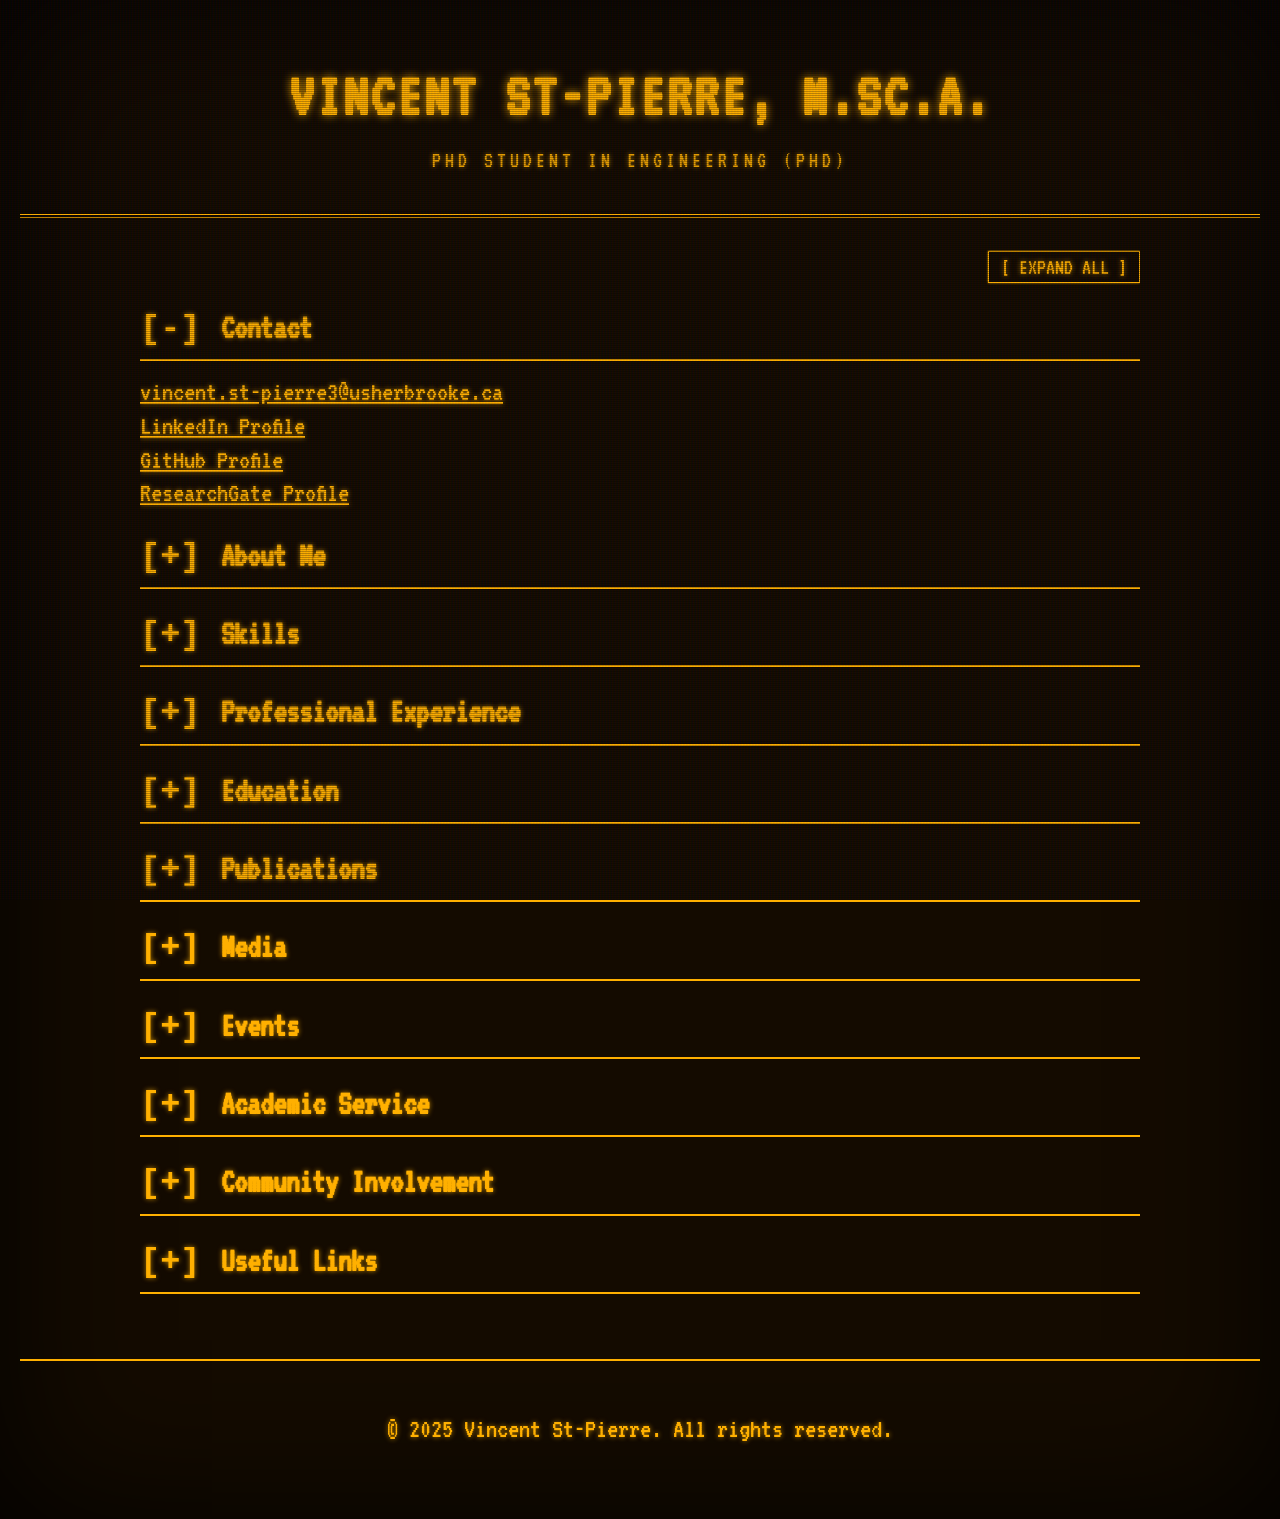
==== index.html @ 335dd304 "feat: add FlowTracer submodule and link to index page" ====
<!DOCTYPE html>
<html lang="en">

<head>
    <meta charset="UTF-8">
    <meta name="viewport" content="width=device-width, initial-scale=1.0">
    <title>Vincent St-Pierre - Professional Profile</title>
    <link rel="preconnect" href="https://fonts.googleapis.com">
    <link rel="preconnect" href="https://fonts.gstatic.com" crossorigin>
    <link href="https://fonts.googleapis.com/css2?family=VT323&display=swap" rel="stylesheet">
    <style>
        :root {
            --terminal-color: #ffb000;
            /* Retro Amber */
            --terminal-color-rgb: 255, 176, 0;
            /* RGB representation for opacity overlays */
            --terminal-glow: 0 0 5px rgba(255, 176, 0, 0.7);
            --bg-color: #140b00;
            /* Warm dark charcoal/brown background */
            --alert-color: #ff3333;
            /* High contrast red for errors/warnings */
            --alert-color-rgb: 255, 51, 51;
            --highlight-color: #d8b140;
            /* Warm Darker Gold */
            --highlight-glow: 0 0 5px rgba(216, 177, 64, 0.4);
        }

        body {
            font-family: 'VT323', monospace;
            line-height: 1.2;
            margin: 0;
            padding: 0;
            background-color: var(--bg-color);
            color: var(--terminal-color);
            font-size: clamp(16px, 2.2vw, 28px);
            text-shadow: var(--terminal-glow);
        }

        ::selection {
            background: var(--terminal-color);
            color: #000;
            text-shadow: none;
        }

        ::-moz-selection {
            background: var(--terminal-color);
            color: #000;
            text-shadow: none;
        }

        .crt {
            background-color: var(--bg-color);
            box-shadow: inset 0 0 150px rgba(0, 0, 0, 0.9);
            position: relative;
            min-height: 100vh;
            display: flex;
            flex-direction: column;
            box-sizing: border-box;
            padding: 20px;
        }

        .crt::before {
            content: " ";
            display: block;
            position: fixed;
            top: 0;
            left: 0;
            bottom: 0;
            right: 0;
            background: linear-gradient(rgba(18, 16, 16, 0) 50%, rgba(0, 0, 0, 0.25) 50%), linear-gradient(90deg, rgba(255, 0, 0, 0.06), rgba(0, 255, 0, 0.02), rgba(0, 0, 255, 0.06));
            z-index: 20;
            background-size: 100% 2px, 3px 100%;
            pointer-events: none;
        }

        .crt::after {
            content: " ";
            display: block;
            position: fixed;
            top: 0;
            left: 0;
            bottom: 0;
            right: 0;
            background: rgba(255, 176, 0, 0.02);
            opacity: 0;
            z-index: 20;
            pointer-events: none;
            animation: flicker 0.15s infinite;
        }

        @keyframes flicker {
            0% {
                opacity: 0.015;
            }

            50% {
                opacity: 0.045;
            }

            100% {
                opacity: 0.025;
            }
        }

        header {
            border-bottom: 4px double var(--terminal-color);
            padding: 2.5rem 0;
            text-align: center;
            text-transform: uppercase;
            letter-spacing: 2px;
            margin-bottom: 2rem;
        }

        header p {
            color: var(--terminal-color);
            font-size: 0.8em;
            margin: 0.8rem 0 0 0;
            letter-spacing: 4px;
            opacity: 0.9;
        }

        h1 {
            color: var(--terminal-color);
            font-size: 2.2em;
            margin: 0;
            text-shadow: 0 0 10px rgba(255, 176, 0, 0.9);
        }

        .container {
            width: 90%;
            max-width: 1000px;
            margin: auto;
            overflow: hidden;
            flex: 1;
        }

        h2 {
            color: var(--terminal-color);
            font-size: 1.2em;
            margin-top: 1.5rem;
            margin-bottom: 0.5rem;
        }

        h3 {
            color: var(--terminal-color);
            font-size: 1em;
            margin-top: 1rem;
            margin-bottom: 0.25rem;
        }

        .ylink,
        .blklink {
            color: var(--terminal-color);
            text-decoration: underline;
        }

        .ylink:hover,
        .blklink:hover {
            background-color: var(--terminal-color);
            color: #000;
            text-shadow: none;
            text-decoration: none;
        }

        details.section {
            margin: 25px 0;
        }

        details.section summary {
            list-style: none;
            cursor: pointer;
            outline: none;
        }

        details.section summary::-webkit-details-marker {
            display: none;
        }

        details.section summary h2 {
            display: inline-block;
            width: 100%;
            border-bottom: 2px solid var(--terminal-color);
            padding-bottom: 10px;
            margin: 0;
            user-select: none;
        }

        details.section summary h2:hover {
            background-color: rgba(255, 176, 0, 0.08);
        }

        details.section summary h2::before {
            content: "[+] ";
            font-family: monospace;
        }

        details[open].section summary h2::before {
            content: "[-] ";
        }

        .section h3 {
            color: var(--highlight-color);
            text-shadow: var(--highlight-glow);
            border-bottom: 1px solid var(--highlight-color);
            width: fit-content;
            padding-bottom: 5px;
        }

        .section p,
        .section ul {
            margin: 15px 0;
        }

        .btn-container {
            text-align: right;
            margin-bottom: 20px;
        }

        .retro-btn {
            background: transparent;
            border: 1px solid var(--terminal-color);
            color: var(--terminal-color);
            font-family: 'VT323', monospace;
            font-size: 0.8em;
            padding: 4px 12px;
            cursor: pointer;
            text-shadow: var(--terminal-glow);
            box-shadow: 0 0 2px var(--terminal-color);
            transition: all 0.2s;
        }

        .retro-btn:hover {
            background-color: var(--terminal-color);
            color: #000;
            text-shadow: none;
            box-shadow: 0 0 8px var(--terminal-color);
        }

        .retro-btn:active {
            transform: scale(0.95);
        }

        footer {
            border-top: 2px solid var(--terminal-color);
            color: var(--terminal-color);
            text-align: center;
            padding: 1.5rem 0;
            margin-top: 40px;
        }

        strong {
            color: var(--highlight-color);
            text-shadow: var(--highlight-glow);
            font-weight: 700;
        }

        em {
            color: var(--highlight-color);
            text-shadow: var(--highlight-glow);
            font-style: italic;
        }

        #boot-screen {
            position: fixed;
            top: 0;
            left: 0;
            width: 100vw;
            height: 100vh;
            background-color: var(--bg-color);
            z-index: 15;
            display: flex;
            justify-content: flex-start;
            align-items: flex-start;
            box-sizing: border-box;
            padding: 40px;
            font-family: 'VT323', monospace;
            color: var(--terminal-color);
            text-shadow: var(--terminal-glow);
            animation: hideBoot 0.4s forwards;
            animation-delay: 2.8s;
        }

        .boot-content {
            display: flex;
            flex-direction: column;
            gap: 10px;
            font-size: clamp(18px, 2.5vw, 30px);
            text-transform: uppercase;
        }

        .boot-line {
            opacity: 0;
            white-space: pre-wrap;
        }

        .boot-line:nth-child(1) {
            animation: showLine 0s forwards;
            animation-delay: 0.1s;
        }

        .boot-line:nth-child(2) {
            animation: showLine 0s forwards;
            animation-delay: 0.3s;
        }

        .boot-line:nth-child(3) {
            animation: showLine 0s forwards;
            animation-delay: 0.5s;
        }

        .boot-line:nth-child(4) {
            animation: showLine 0s forwards;
            animation-delay: 0.7s;
        }

        .boot-line:nth-child(5) {
            animation: showLine 0s forwards;
            animation-delay: 0.8s;
        }

        .boot-line:nth-child(6) {
            animation: showLine 0s forwards;
            animation-delay: 2.1s;
        }

        .progress-bar-wrapper {
            display: flex;
            align-items: center;
            gap: 10px;
        }

        .progress-container {
            width: 200px;
            height: 1.2em;
            border: 1px solid var(--terminal-color);
            padding: 2px;
            display: flex;
            align-items: center;
            box-sizing: border-box;
        }

        .progress-bar {
            display: block;
            height: 100%;
            background-color: var(--terminal-color);
            width: 0;
            animation: loadBar 1.2s steps(10) forwards;
            animation-delay: 0.8s;
        }

        .blink-line::after {
            content: "█";
            animation: cursor-blink 0.8s infinite;
            margin-left: 5px;
        }

        @keyframes showLine {
            to {
                opacity: 1;
            }
        }

        @keyframes loadBar {
            to {
                width: 100%;
            }
        }

        @keyframes hideBoot {
            to {
                opacity: 0;
                visibility: hidden;
            }
        }

        @keyframes cursor-blink {

            0%,
            49% {
                opacity: 1;
            }

            50%,
            100% {
                opacity: 0;
            }
        }
    </style>
</head>

<body>
    <div class="crt">
        <div id="boot-screen">
            <div class="boot-content">
                <div class="boot-line">INITIALIZING TERMINAL CONNECTION...</div>
                <div class="boot-line">SYSTEM STATUS: OK</div>
                <div class="boot-line">----------------------------------------</div>
                <div class="boot-line">RETRIEVING PROFILE DATA...</div>
                <div class="boot-line progress-bar-wrapper">
                    <div class="progress-container">
                        <span class="progress-bar"></span>
                    </div>
                </div>
                <div class="boot-line blink-line">RUNNING VSP_PROFILE.EXE</div>
            </div>
        </div>
        <header>
            <h1>Vincent St-Pierre, M.Sc.A.</h1>
            <p>PhD Student in Engineering (PhD)</p>
        </header>

        <div class="container">
            <div class="btn-container">
                <button id="toggle-all-btn" class="retro-btn">[ EXPAND ALL ]</button>
            </div>

            <details class="section" open>
                <summary>
                    <h2>Contact</h2>
                </summary>
                <p>
                    <a class="ylink"
                        href="mailto:vincent.st-pierre3@usherbrooke.ca">vincent.st-pierre3@usherbrooke.ca</a><br>
                    <a class="ylink" href="https://www.linkedin.com/in/vincent-s-752324a8/">LinkedIn Profile</a><br>
                    <a class="ylink" href="https://github.com/Windcent">GitHub Profile</a><br>
                    <a class="ylink"
                        href="https://www.researchgate.net/profile/Vincent-St-Pierre-2?ev=hdr_xprf">ResearchGate
                        Profile</a>
                </p>
            </details>

            <details class="section">
                <summary>
                    <h2>About Me</h2>
                </summary>
                <p>
                    I am a <strong>PhD student in electrical engineering</strong> at the <strong>Université de
                        Sherbrooke
                    </strong>, specializing in <strong>system modeling</strong> and <strong>optimization</strong>. My
                    research focuses on <strong>electrical marine propulsion system </strong>integration in the context
                    of
                    lobster fishing boats. I am passionate about applying technology to solve real-world challenges and
                    my
                    interests span across <strong>sciences</strong>, <strong>technologies</strong>, and
                    <strong>fabrication</strong>.
                </p>
            </details>

            <details class="section">
                <summary>
                    <h2>Skills</h2>
                </summary>
                <ul>
                    <li><strong>Programming Languages:</strong> Python, C, LabVIEW</li>
                    <li><strong>Tools:</strong> Latex, Matlab, Simulink, EMTP, Onshape, Qelectrotech, VScode, GIT</li>
                    <li><strong>Environments:</strong> Windows, Linux (Ubuntu/Debian)</li>
                    <li><strong>Languages:</strong> English, French</li>
                    <li><strong>Certifications:</strong> Advanced Amateur Radio License (VE2NYA - VA2NYA - VA2UQR),
                        Small
                        Unmanned Aircraft System Pilot Certificate (SATP)</li>
                </ul>
            </details>

            <details class="section">
                <summary>
                    <h2>Professional Experience</h2>
                </summary>
                <p>
                    <strong>Research Assistant (<a class="ylink" href="https://www.uqar.ca/">UQAR</a>)</strong><br>
                    <em>2022 - 2025</em><br>
                    - Developed <strong>power electronics simulation models</strong> using EMTP and MatLab.<br>
                    - Designed <strong>modular architectures</strong> for Industry 4.0 control systems.<br>
                    - Created detailed <strong>electrical plans</strong> and assembled electrical setups.<br>
                    - Prepared <strong>technical reports</strong>.
                </p>
                <p>
                    <strong>Teaching Assistant (<a class="ylink" href="https://www.uqar.ca/">UQAR</a>)</strong><br>
                    <em>2023 - Present</em><br>
                    - Guided students in <strong>design projects</strong>.<br>
                    - Assisted in <strong>mechanical/electrical design</strong> and <strong>programming</strong>.<br>
                    - Supervised exams.
                </p>
                <p>
                    <strong>System Developer (<a class="ylink" href="https://opdaq.com/en/home/">OpDAQ
                            Systems</a>)</strong><br>
                    <em>2021 - 2023</em><br>
                    - Developed <strong>LabVIEW modules</strong> for the OpHMI interface.
                </p>
            </details>

            <details class="section">
                <summary>
                    <h2>Education</h2>
                </summary>
                <p>
                    <strong><a class="blklink"
                            href="https://www.usherbrooke.ca/admission/programme/710/doctorat-en-genie-electrique/">Doctorate
                            in
                            Electrical Engineering (IN PROGRESS)</a></strong><br>
                    Université de Sherbrooke, <em>2026 - PRESENT</em><br>
                    <em>Research Project:</em> Electrical propulsion system modelisation and optimization in the context
                    of
                    lobster fishing boats.
                </p>
                <p>
                    <strong><a class="blklink"
                            href="https://www.uqar.ca/programmes-domaines-detudes/maitrise-en-ingenierie/">Master's in
                            Engineering (M.Sc.A.)</a></strong><br>
                    Université du Québec à Rimouski, <em>2023-2025</em><br>
                    <em>Research Project:</em> Real-time fuel consumption estimation model for ships (collaboration with
                    OpDAQ Systems).
                </p>
                <p>
                    <strong><a class="blklink"
                            href="https://www.uqar.ca/programmes-domaines-detudes/baccalaureat-en-genie-electrique-base-dec-techniques-ou-lequivalent/">Bachelor's
                            in Electrical Engineering</a></strong><br>
                    Université du Québec à Rimouski, <em>2019-2023</em>
                </p>
                <p>
                    <strong>Technology in Electronics: Telecommunications and Networks</strong><br>
                    CÉGEP de Rimouski, <em>2016-2019</em>
                </p>
            </details>

            <details class="section">
                <summary>
                    <h2>Publications</h2>
                </summary>
                <p>
                    V. St-Pierre, M. Berger, T. Pineau, and C. Massicotte, <strong>"Toward energy-efficient navigation:
                        A
                        data-driven approach for flowmeterless estimation of ship's engine fuel consumption in
                        real-time,"</strong> in OCEANS 2024 - Halifax, 2024, pp. 1-5, doi:
                    10.1109/OCEAN555160.2024.10754.095.
                </p>
                <p>
                    V. Beaulieu-Gagnon, O. Couillard, V. St-Pierre, M. Berger, S. Duquette, and M. Bahoura,
                    <strong>"Dual
                        active bridge converter-enabled flexible solar photovoltaic system emulator for a ship-testing
                        electrical microgrid,"</strong> in OCEANS 2024 - Halifax, 2024, pp. 1-10, doi:
                    10.1109/OCEAN555160.2024.10754.413.
                </p>
            </details>

            <details class="section">
                <summary>
                    <h2>Media</h2>
                </summary>
                <p>
                    - <a class="ylink" href="Poster_PhD.pdf" target="_blank" rel="noopener noreferrer">PhD
                        project</a><br>
                    - <a class="ylink" href="Poster_MScA.pdf" target="_blank" rel="noopener noreferrer">Master's
                        project</a>
                </p>
            </details>

            <details class="section">
                <summary>
                    <h2>Events</h2>
                </summary>

                <h3>Presenting</h3>
                <p>
                    <strong><a class="blklink"
                            href="https://inrs.ca/la-recherche/chaires-groupes-et-reseaux-de-recherche/repertoire-des-chaires-groupes-et-reseaux-de-recherche/unite-mixte-de-recherche-inrs-uqtr-sur-les-materiaux-et-les-technologies-pour-la-transition-energetique/ecole-internationale-dete-batteries-et-electrification-des-transports/">École
                            internationale d'été - Batteries et électrification des transports - Trois-Rivières - June
                            8-12 2026</a></strong>
                </p>
                <p>
                    <strong><a class="blklink"
                            href="https://inrs.ca/linrs/nouvelles/evenements/seminaire-etudiant-de-lumr-inrs-uqar-numerique-et-territoires/">Séminaire
                            étudiant de l'UMR INRS-UQAR - Numérique et territoires - Rimouski - June 4 2026</a></strong>
                </p>
                <p>
                    <strong><a class="blklink"
                            href="https://www.polymtl.ca/programmes/cours/c-spec-lorer-summer-school">LORER Summer
                            School - Polytechnique Montréal - August 4-8 2025</a></strong>
                </p>
                <p>
                    <strong><a class="blklink"
                            href="https://inrs.ca/en/research/joint-research-units/inrs-uqar-joint-research-unit-in-digital-transformation-in-support-of-regional-development/">Séminaire
                            étudiant de l'UMR INRS-UQAR - Numérique et territoires - Rimouski - June 5-6
                            2025</a></strong>
                </p>
                <p>
                    <strong><a class="blklink" href="https://www.rqm.quebec/congres/">Congrès Avenir Maritime -
                            Trois-Rivière - June 2-4 2025</a></strong>
                </p>
                <p>
                    <strong><a class="blklink"
                            href="https://www.uqar.ca/forum-innovation-ingenierie-informatique-et-entrepreneuriat/">FI3E
                            -
                            Rimouski - April 23rd 2025</a></strong>
                </p>
                <p>
                    <strong><a class="blklink" href="https://halifax24.oceansconference.org/">OCEANS 2024 - Halifax -
                            September 23-26 2024</a></strong>
                </p>

                <h3>Attending</h3>
                <p>
                    <strong><a class="blklink"
                            href="https://st-laurent.org/evenement/assises-quebecoises-du-secteur-maritime/">Assises
                            québécoises du secteur maritime 2026 - Trois-Rivières - May 5-6 2026</a></strong>
                </p>
                <p>
                    <strong><a class="blklink"
                            href="https://st-laurent.org/evenement/assises-quebecoises-du-secteur-maritime-aqsm-2025/">Assises
                            québécoises du secteur maritime 2025 - Lévis - May 13-14 2025</a></strong>
                </p>
            </details>

            <details class="section">
                <summary>
                    <h2>Academic Service</h2>
                </summary>
                <p>
                    - <strong>Peer Reviewer</strong>, IEEE VPPC 2026 (Lyon, France)<br>
                    &nbsp;&nbsp;<em>"Battery Replacement Value From the EV Owner Perspective Considering Vehicle
                        Age"</em><br>
                    - <strong>Peer Reviewer</strong>, IEEE VPPC 2026 (Lyon, France)<br>
                    &nbsp;&nbsp;<em>"Real-World energy consumption variability of an electric vehicle on fixed
                        route"</em>
                </p>
            </details>

            <details class="section">
                <summary>
                    <h2>Community Involvement</h2>
                </summary>
                <p>
                    - <strong>President</strong> of the UQAR Amateur Radio Club (VA2UQR), <em>2020–Present</em><br>
                    - <strong>Promotion Agent</strong> for the Department of Mathematics, Computer Science, and
                    Engineering,
                    <em>2024–2025</em><br>
                    - <strong>Promotion Agent</strong> for the Telecommunications and Networks Program at CÉGEP de
                    Rimouski,
                    <em>2017–2019</em>
                </p>
            </details>

            <details class="section">
                <summary>
                    <h2>Useful Links</h2>
                </summary>
                <p>
                    - <a class="ylink" href="./FlowTracer/index.html" target="_blank" rel="noopener noreferrer">FlowTracer</a> - Visual Mermaid graph tracer and flow diagram tool<br>
                    - <a class="ylink" href="./SVGTracer/SVGTracer.html" target="_blank" rel="noopener noreferrer">SVGTracer</a> - Web application for tracing SVG paths<br>
                    - <a class="ylink" href="./outboards_data/index.html" target="_blank" rel="noopener noreferrer">Outboards Performance Viewer</a> - Interactive dashboard for outboard motor performance data
                </p>
            </details>

        </div>

        <footer>
            <p>&copy; 2025 Vincent St-Pierre. All rights reserved.</p>
        </footer>
    </div>
    <script>
        const btn = document.getElementById('toggle-all-btn');
        const details = document.querySelectorAll('details.section');

        btn.addEventListener('click', () => {
            const anyClosed = Array.from(details).some(d => !d.open);
            details.forEach(d => {
                d.open = anyClosed;
            });
            btn.textContent = anyClosed ? '[ COLLAPSE ALL ]' : '[ EXPAND ALL ]';
        });

        // Sync button text on manual toggle
        details.forEach(d => {
            d.addEventListener('toggle', () => {
                const anyClosed = Array.from(details).some(d => !d.open);
                btn.textContent = anyClosed ? '[ EXPAND ALL ]' : '[ COLLAPSE ALL ]';
            });
        });
    </script>
</body>

</html>
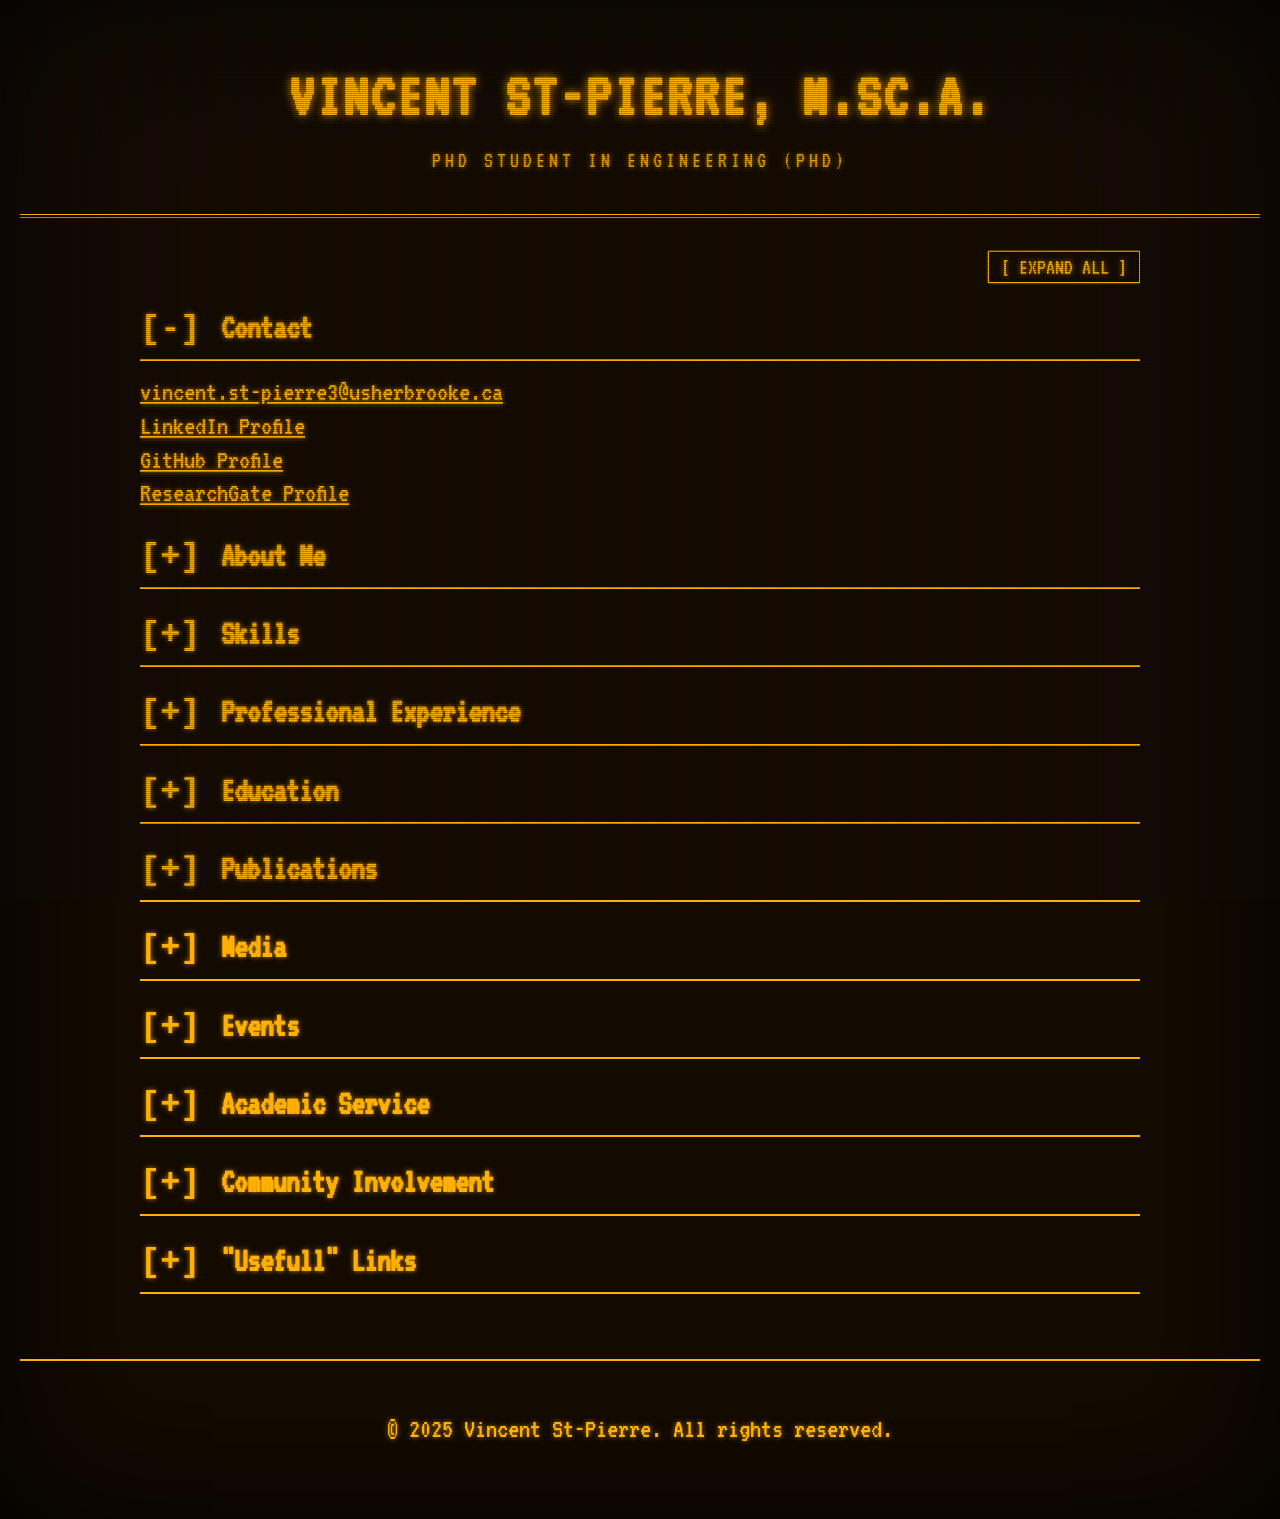
==== commit 77e36a98: "feat: kinematics lab update, added HBB builder, cleaned Flowtracer files" ====
--- a/index.html
+++ b/index.html
@@ -276,8 +276,17 @@
             font-family: 'VT323', monospace;
             color: var(--terminal-color);
             text-shadow: var(--terminal-glow);
+            user-select: none;
             animation: hideBoot 0.4s forwards;
             animation-delay: 2.8s;
+        }
+
+        #boot-screen.skipped {
+            animation: none;
+            opacity: 0;
+            visibility: hidden;
+            pointer-events: none;
+            transition: opacity 0.15s ease-out, visibility 0.15s ease-out;
         }
 
         .boot-content {
@@ -600,6 +609,11 @@
                 <h3>Attending</h3>
                 <p>
                     <strong><a class="blklink"
+                            href="https://ieee-pes.org/calendar/2026-ieee-pes-general-meeting/">2026 IEEE PES
+                            General Meeting - Montréal - July 19-23 2026</a></strong>
+                </p>
+                <p>
+                    <strong><a class="blklink"
                             href="https://st-laurent.org/evenement/assises-quebecoises-du-secteur-maritime/">Assises
                             québécoises du secteur maritime 2026 - Trois-Rivières - May 5-6 2026</a></strong>
                 </p>
@@ -641,12 +655,14 @@
 
             <details class="section">
                 <summary>
-                    <h2>Useful Links</h2>
-                </summary>
-                <p>
-                    - <a class="ylink" href="./FlowTracer/index.html" target="_blank" rel="noopener noreferrer">FlowTracer</a> - Visual Mermaid graph tracer and flow diagram tool<br>
+                    <h2>"Usefull" Links</h2>
+                </summary>
+                <p>
+                    - <a class="ylink" href="./SlideMAKER/index.html" target="_blank" rel="noopener noreferrer">SlideMAKER</a> - Modern web-based presentation studio and slide editor<br>
                     - <a class="ylink" href="./SVGTracer/SVGTracer.html" target="_blank" rel="noopener noreferrer">SVGTracer</a> - Web application for tracing SVG paths<br>
-                    - <a class="ylink" href="./outboards_data/index.html" target="_blank" rel="noopener noreferrer">Outboards Performance Viewer</a> - Interactive dashboard for outboard motor performance data
+                    - <a class="ylink" href="./outboards_data/index.html" target="_blank" rel="noopener noreferrer">Outboards Performance Viewer</a> - Interactive dashboard for outboard motor performance data<br>
+                    - <a class="ylink" href="./inverse-kinematics/index.html" target="_blank" rel="noopener noreferrer">2-DOF Inverse Kinematics Lab</a> - Interactive 2-DOF planar arm simulator with live equations and draggable visualization<br>
+                    - <a class="ylink" href="./HHB_Builder/index.html" target="_blank" rel="noopener noreferrer">HHB Builder</a> - Hot air balloon envelope planner, gore pattern generator, and flight computer
                 </p>
             </details>
 
@@ -657,6 +673,27 @@
         </footer>
     </div>
     <script>
+        const bootScreen = document.getElementById('boot-screen');
+        if (bootScreen) {
+            const skipBoot = () => {
+                bootScreen.classList.add('skipped');
+                document.removeEventListener('keydown', onBootKeydown);
+            };
+            const onBootKeydown = (e) => {
+                if (e.key === 'Escape' || e.key === 'Enter' || e.key === ' ') {
+                    e.preventDefault();
+                    skipBoot();
+                }
+            };
+            bootScreen.addEventListener('click', skipBoot, { once: true });
+            document.addEventListener('keydown', onBootKeydown);
+            bootScreen.addEventListener('animationend', (e) => {
+                if (e.animationName === 'hideBoot') {
+                    document.removeEventListener('keydown', onBootKeydown);
+                }
+            });
+        }
+
         const btn = document.getElementById('toggle-all-btn');
         const details = document.querySelectorAll('details.section');
 
